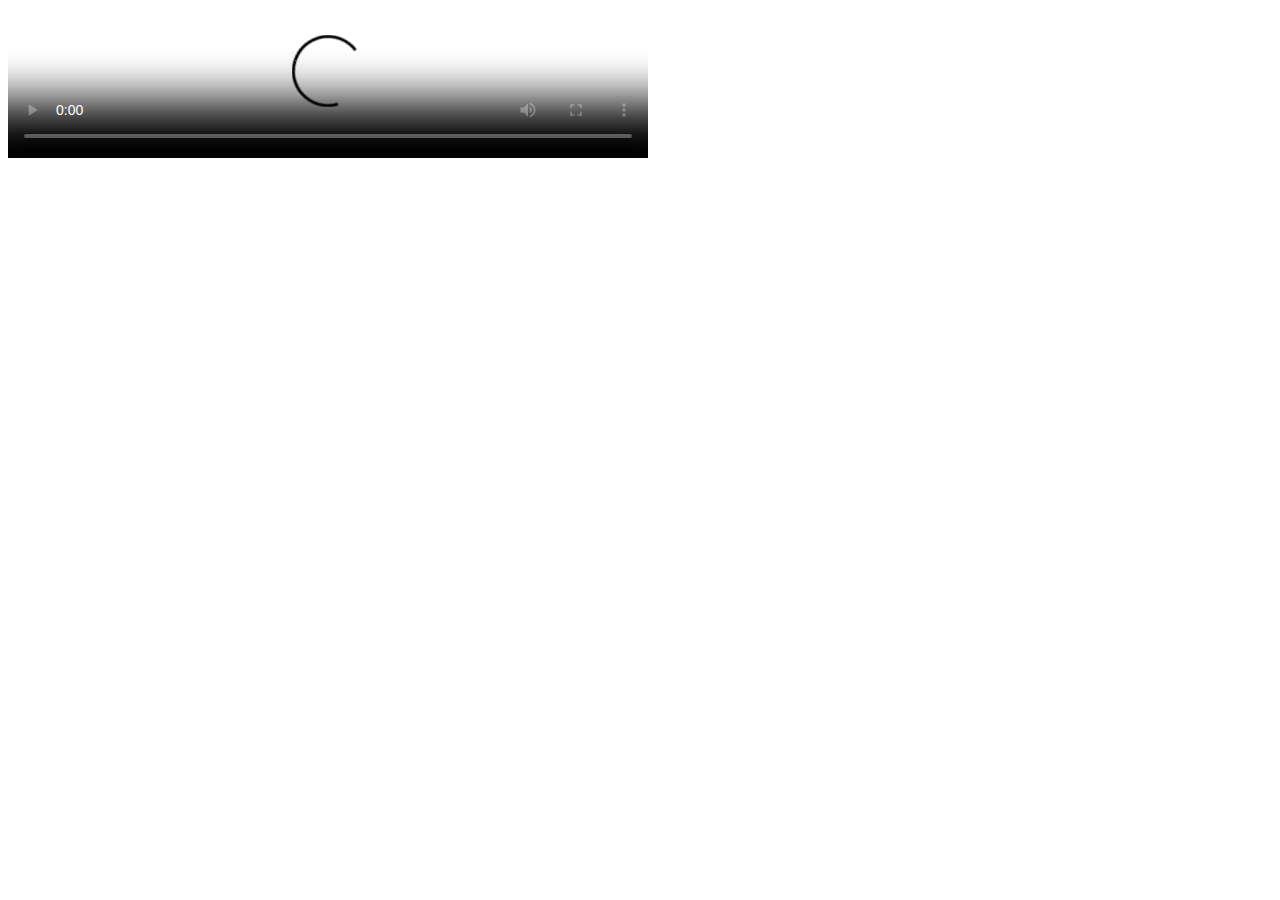
==== probnik.html @ 192b4c4f "add section" ====
<!DOCTYPE html>
<html lang="en">
  <head>
    <meta charset="UTF-8" />
    <meta http-equiv="X-UA-Compatible" content="IE=edge" />
    <meta name="viewport" content="width=device-width, initial-scale=1.0" />
    <title>Document</title>
  </head>
  <body>
    <video
      src="https://youtu.be/whSBgaBN_4s"
      poster="https://images.pexels.com/photos/595804/pexels-photo-595804.jpeg?w=640"
      width="640"
      controls
      autoplay
      loop
      preload="auto"
    ></video>
  </body>
</html>
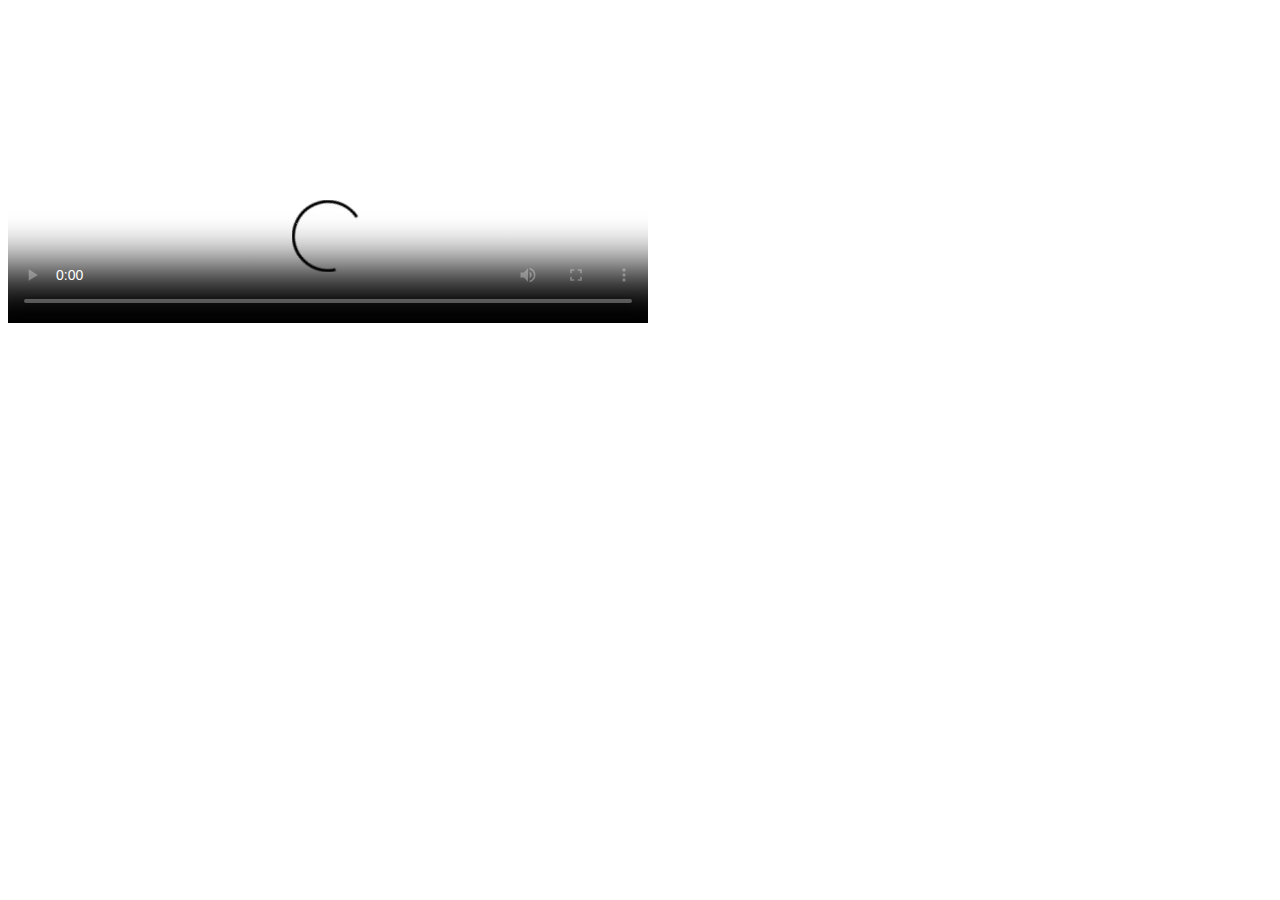
==== commit 83136069: "add section" ====
--- a/probnik.html
+++ b/probnik.html
@@ -16,5 +16,15 @@
       loop
       preload="auto"
     ></video>
+
+    <iframe
+      width="560"
+      height="315"
+      src="https://www.youtube.com/embed/DqA-fbx5kOU"
+      title="YouTube video player"
+      frameborder="0"
+      allow="; autoaccelerometerplay; clipboard-write; encrypted-media; gyroscope; picture-in-picture; web-share"
+      allowfullscreen
+    ></iframe>
   </body>
 </html>
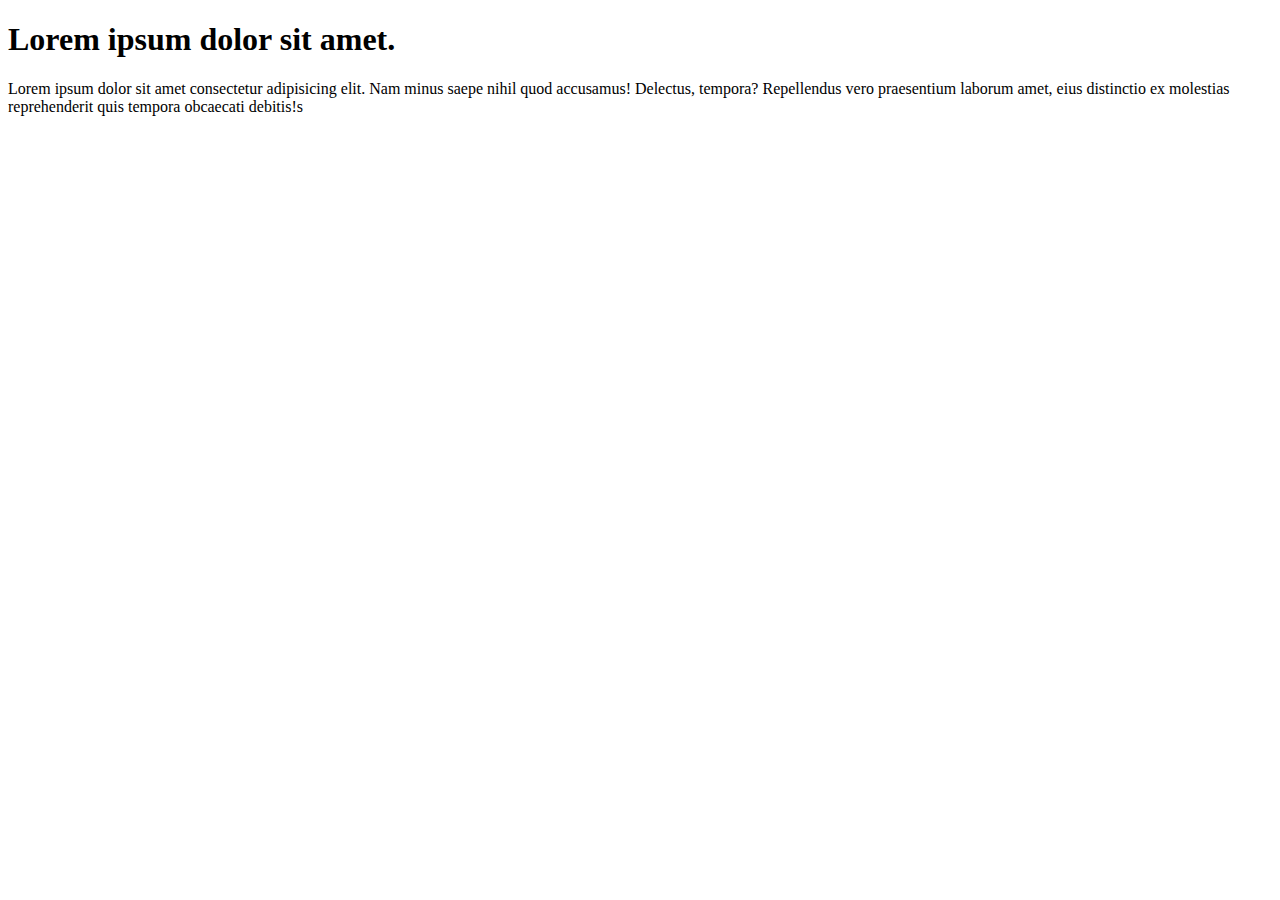
==== commit 56473a77: "add css" ====
--- a/probnik.html
+++ b/probnik.html
@@ -1,30 +1,20 @@
 <!DOCTYPE html>
 <html lang="en">
-  <head>
-    <meta charset="UTF-8" />
-    <meta http-equiv="X-UA-Compatible" content="IE=edge" />
-    <meta name="viewport" content="width=device-width, initial-scale=1.0" />
-    <title>Document</title>
-  </head>
-  <body>
-    <video
-      src="https://youtu.be/whSBgaBN_4s"
-      poster="https://images.pexels.com/photos/595804/pexels-photo-595804.jpeg?w=640"
-      width="640"
-      controls
-      autoplay
-      loop
-      preload="auto"
-    ></video>
 
-    <iframe
-      width="560"
-      height="315"
-      src="https://www.youtube.com/embed/DqA-fbx5kOU"
-      title="YouTube video player"
-      frameborder="0"
-      allow="; autoaccelerometerplay; clipboard-write; encrypted-media; gyroscope; picture-in-picture; web-share"
-      allowfullscreen
-    ></iframe>
-  </body>
-</html>
+<head>
+  <meta charset="UTF-8" />
+  <meta http-equiv="X-UA-Compatible" content="IE=edge" />
+  <meta name="viewport" content="width=device-width, initial-scale=1.0" />
+  <title>Document</title>
+
+</head>
+
+<body>
+  <h1 class="title">Lorem ipsum dolor sit amet.</h1>
+  <p class="text">Lorem ipsum dolor sit amet consectetur adipisicing elit. Nam minus saepe nihil quod accusamus!
+    Delectus, tempora? Repellendus vero praesentium laborum amet, eius distinctio ex molestias reprehenderit quis
+    tempora obcaecati debitis!s</p>
+
+</body>
+
+</html>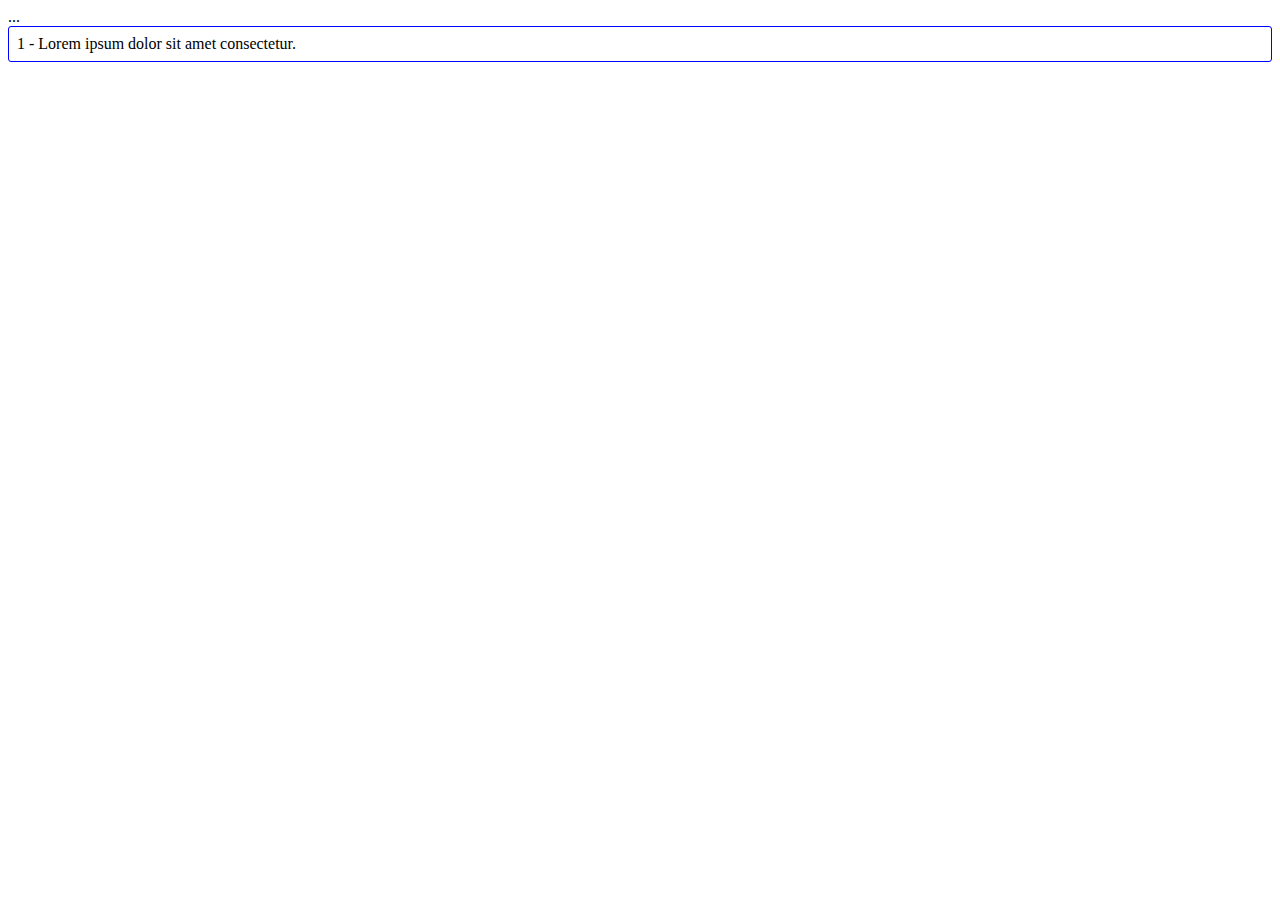
==== commit 2ad61c90: "add probnik" ====
--- a/probnik.html
+++ b/probnik.html
@@ -6,14 +6,18 @@
   <meta http-equiv="X-UA-Compatible" content="IE=edge" />
   <meta name="viewport" content="width=device-width, initial-scale=1.0" />
   <title>Document</title>
+  <link rel="stylesheet" href="./css/probnik.css">
 
 </head>
 
 <body>
-  <h1 class="title">Lorem ipsum dolor sit amet.</h1>
-  <p class="text">Lorem ipsum dolor sit amet consectetur adipisicing elit. Nam minus saepe nihil quod accusamus!
-    Delectus, tempora? Repellendus vero praesentium laborum amet, eius distinctio ex molestias reprehenderit quis
-    tempora obcaecati debitis!s</p>
+  <div class="tabs">
+    <div class="controls">...</div>
+
+    <div class="pane is-active">1 - Lorem ipsum dolor sit amet consectetur.</div>
+    <div class="pane">2 - Lorem ipsum dolor sit amet consectetur.</div>
+    <div class="pane">3 - Lorem ipsum dolor sit amet consectetur.</div>
+  </div>
 
 </body>
 
--- a/css/probnik.css
+++ b/css/probnik.css
@@ -0,0 +1,10 @@
+.pane {
+  display: none;
+  padding: 8px;
+  border: 1px solid blue;
+  border-radius: 3px;
+}
+
+.is-active {
+  display: block;
+}
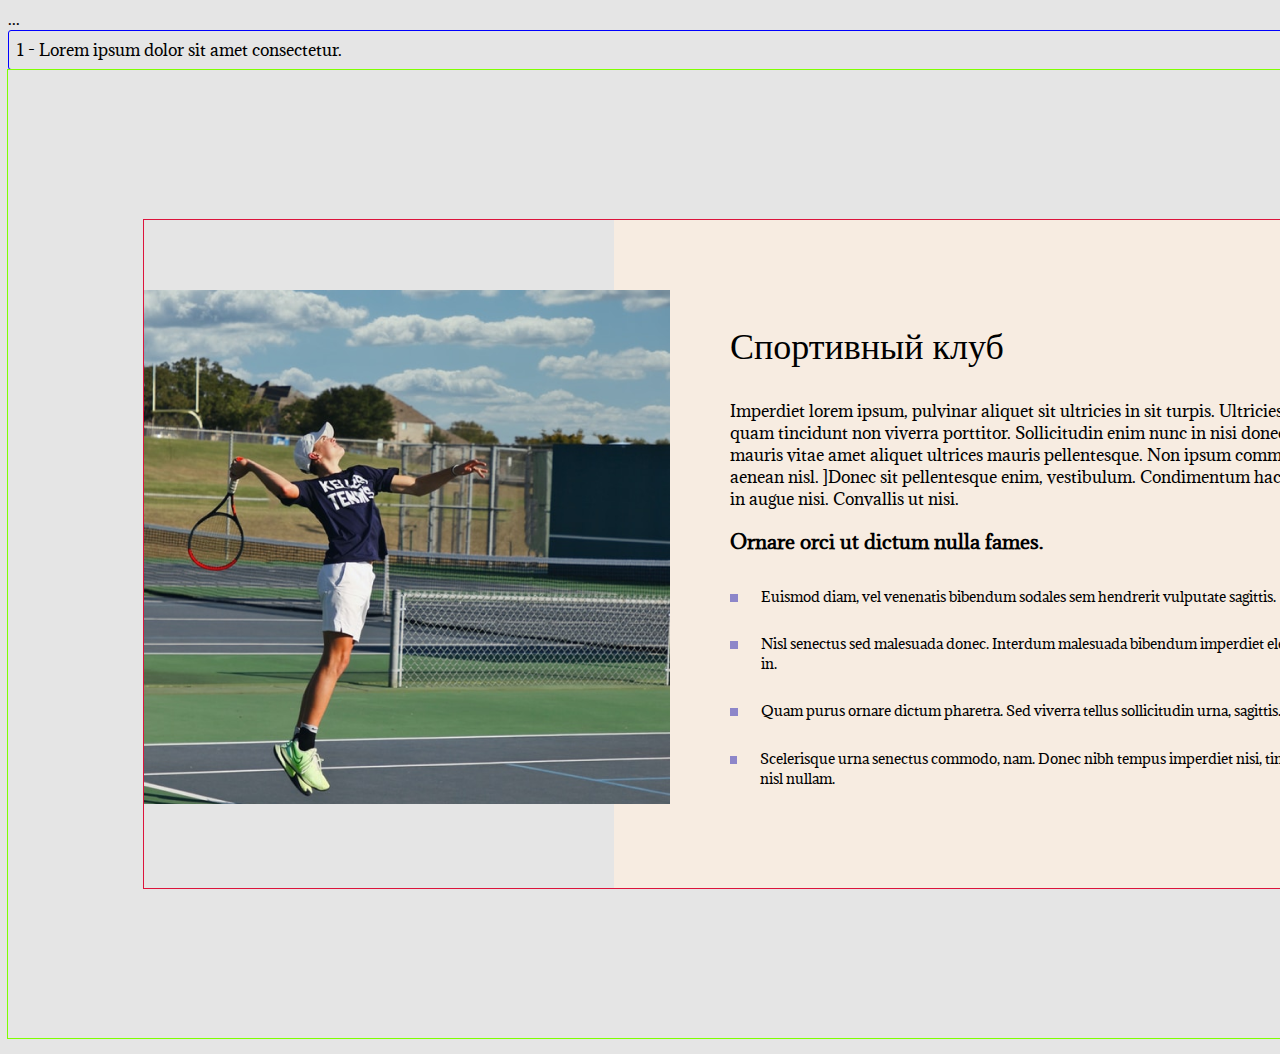
==== commit 954920bc: "add images" ====
--- a/probnik.html
+++ b/probnik.html
@@ -6,6 +6,11 @@
   <meta http-equiv="X-UA-Compatible" content="IE=edge" />
   <meta name="viewport" content="width=device-width, initial-scale=1.0" />
   <title>Document</title>
+  <link rel="stylesheet" href="https://cdnjs.cloudflare.com/ajax/libs/modern-normalize/2.0.0/modern-normalize.min.css"
+    integrity="sha512-4xo8blKMVCiXpTaLzQSLSw3KFOVPWhm/TRtuPVc4WG6kUgjH6J03IBuG7JZPkcWMxJ5huwaBpOpnwYElP/m6wg=="
+    crossorigin="anonymous" referrerpolicy="no-referrer" />
+  <link href="https://fonts.googleapis.com/css?family=Adamina:regular&display=swap" rel="stylesheet" />
+
   <link rel="stylesheet" href="./css/probnik.css">
 
 </head>
@@ -19,6 +24,47 @@
     <div class="pane">3 - Lorem ipsum dolor sit amet consectetur.</div>
   </div>
 
+  <section class="section section-about">
+
+    <div class="about-right">
+      <img src="../image-fon/Rectangle.png" alt="" class="icon">
+      <div>
+        <h2 class="about-title">Спортивный клуб</h2>
+        <p class="about-pre-text">
+          Imperdiet lorem ipsum, pulvinar aliquet sit ultricies in sit turpis. Ultricies erat pretium risus quam
+          tincidunt non
+          viverra porttitor. Sollicitudin enim nunc in nisi donec vel. Blandit mauris vitae amet aliquet ultrices mauris
+          pellentesque. Non ipsum commodo, sit mi sit netus aenean nisl. ]Donec sit pellentesque enim, vestibulum.
+          Condimentum hac adipiscing purus in augue nisi. Convallis ut nisi.
+
+        </p>
+        <h3 class="about-subtitle">Ornare orci ut dictum nulla fames.</h3>
+        <ul class="about-list">
+          <li class="about-item">
+            <p class="about-text">Euismod diam, vel venenatis bibendum sodales sem hendrerit vulputate sagittis.</p>
+          </li>
+          <li class="about-item">
+            <p class="about-text">Nisl senectus sed malesuada donec. Interdum malesuada bibendum imperdiet elementum
+              auctor vitae in.</p>
+          </li>
+          <li class="about-item">
+            <p class="about-text">Quam purus ornare dictum pharetra. Sed viverra tellus sollicitudin urna, sagittis.</p>
+          </li>
+          <li class="about-item">
+            <p class="about-text">
+              Scelerisque urna senectus commodo, nam. Donec nibh tempus imperdiet nisi, tincidunt mus egestas nisl
+              nullam.</p>
+          </li>
+        </ul>
+      </div>
+    </div>
+  </section>
+  <p>
+
+
+
+
+  </p>
 </body>
 
 </html>--- a/css/probnik.css
+++ b/css/probnik.css
@@ -8,3 +8,68 @@
 .is-active {
   display: block;
 }
+
+body {
+  width: 1500px;
+  background-color: #e5e5e5;
+  font-family: 'adamina';
+  font-weight: 400;
+}
+.section {
+  padding: 150px 136px;
+  width: 1344px;
+  margin-left: auto;
+  margin-right: auto;
+  outline: 1px solid chartreuse;
+}
+
+.about-title {
+  width: 430px;
+  font-size: 36px;
+  font-weight: 400;
+  line-height: 1.4; /* 50/36 */
+}
+.about-subtitle {
+}
+
+.about-pre-text {
+}
+.about-list {
+  list-style: none;
+  padding: 0;
+  margin: 0;
+}
+
+.about-item {
+  display: flex;
+  align-items: baseline;
+}
+
+.about-item::before {
+  content: '';
+  width: 8px;
+  height: 8px;
+  background-color: #8d86c9;
+  margin-right: 23px;
+}
+
+.about-right {
+  display: flex;
+  outline: 1px solid crimson;
+  background-color: #f7ece1;
+
+  background-image: linear-gradient(to left, #f7ece1 65%, #e5e5e5 65%);
+
+  padding-top: 70px;
+  padding-bottom: 84px;
+  padding-right: 60px;
+}
+
+.icon {
+  margin-right: 60px;
+}
+
+.about-text {
+  font-size: 14px;
+  line-height: 1.4;
+}
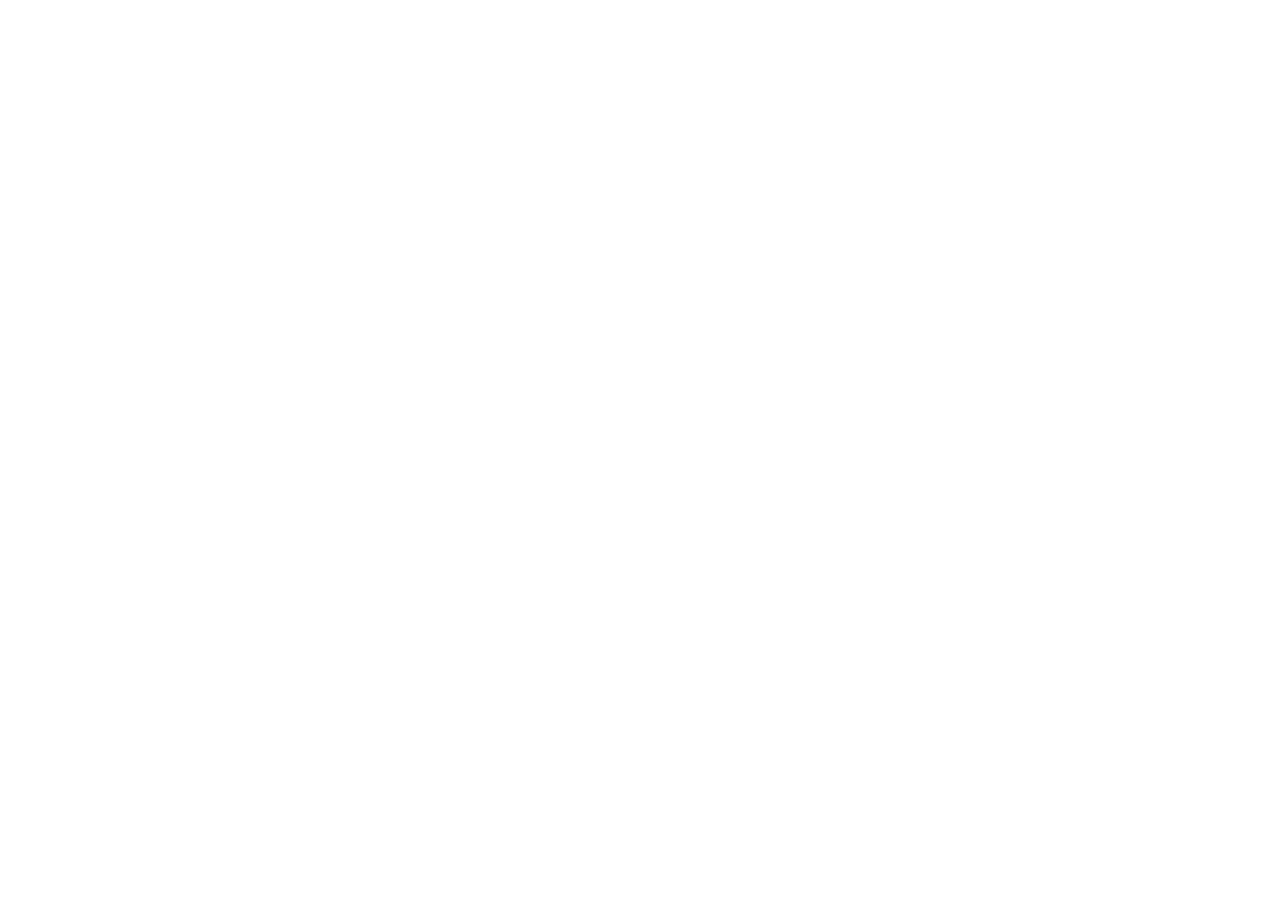
==== commit 3d4639f9: "add svg" ====
--- a/probnik.html
+++ b/probnik.html
@@ -16,55 +16,7 @@
 </head>
 
 <body>
-  <div class="tabs">
-    <div class="controls">...</div>
 
-    <div class="pane is-active">1 - Lorem ipsum dolor sit amet consectetur.</div>
-    <div class="pane">2 - Lorem ipsum dolor sit amet consectetur.</div>
-    <div class="pane">3 - Lorem ipsum dolor sit amet consectetur.</div>
-  </div>
-
-  <section class="section section-about">
-
-    <div class="about-right">
-      <img src="../image-fon/Rectangle.png" alt="" class="icon">
-      <div>
-        <h2 class="about-title">Спортивный клуб</h2>
-        <p class="about-pre-text">
-          Imperdiet lorem ipsum, pulvinar aliquet sit ultricies in sit turpis. Ultricies erat pretium risus quam
-          tincidunt non
-          viverra porttitor. Sollicitudin enim nunc in nisi donec vel. Blandit mauris vitae amet aliquet ultrices mauris
-          pellentesque. Non ipsum commodo, sit mi sit netus aenean nisl. ]Donec sit pellentesque enim, vestibulum.
-          Condimentum hac adipiscing purus in augue nisi. Convallis ut nisi.
-
-        </p>
-        <h3 class="about-subtitle">Ornare orci ut dictum nulla fames.</h3>
-        <ul class="about-list">
-          <li class="about-item">
-            <p class="about-text">Euismod diam, vel venenatis bibendum sodales sem hendrerit vulputate sagittis.</p>
-          </li>
-          <li class="about-item">
-            <p class="about-text">Nisl senectus sed malesuada donec. Interdum malesuada bibendum imperdiet elementum
-              auctor vitae in.</p>
-          </li>
-          <li class="about-item">
-            <p class="about-text">Quam purus ornare dictum pharetra. Sed viverra tellus sollicitudin urna, sagittis.</p>
-          </li>
-          <li class="about-item">
-            <p class="about-text">
-              Scelerisque urna senectus commodo, nam. Donec nibh tempus imperdiet nisi, tincidunt mus egestas nisl
-              nullam.</p>
-          </li>
-        </ul>
-      </div>
-    </div>
-  </section>
-  <p>
-
-
-
-
-  </p>
 </body>
 
 </html>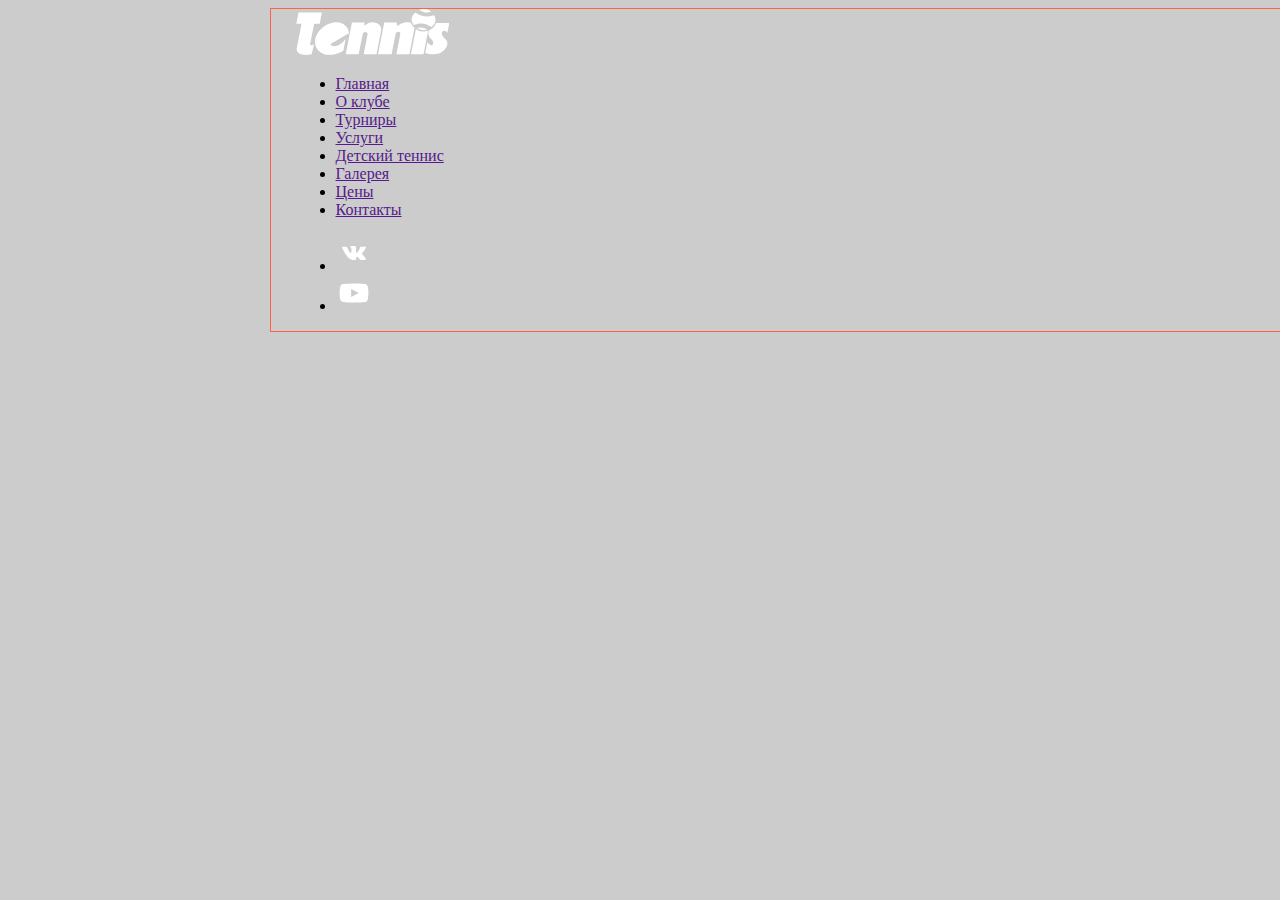
==== commit 3594372f: "add" ====
--- a/probnik.html
+++ b/probnik.html
@@ -16,7 +16,103 @@
 </head>
 
 <body>
+  <header>
+    <div class="container">
 
-</body>
+      <a href="">
+        <svg class="header-icon">
+          <use href="./image-fon/sprite.svg#icon-logo">
+
+          </use>
+        </svg>
+      </a>
+      <nav>
+        <ul>
+          <li>
+            <a href="">Главная</a>
+          </li>
+          <li>
+            <a href="">О клубе</a>
+          </li>
+          <li>
+            <a href="">Турниры</a>
+          </li>
+          <li>
+            <a href="">Услуги</a>
+          </li>
+          <li>
+            <a href="">Детский теннис</a>
+          </li>
+          <li>
+            <a href="">Галерея</a>
+          </li>
+          <li>
+            <a href="">Цены</a>
+          </li>
+          <li>
+            <a href="">Контакты</a>
+          </li>
+        </ul>
+      </nav>
+
+      <ul>
+        <li>
+          <a href="">
+            <svg class="social-icon">
+              <use href="./image-fon/sprite.svg#icon-vk">
+
+              </use>
+            </svg>
+          </a>
+        </li>
+        <li>
+          <a href="">
+            <svg class="social-icon">
+              <use href="./image-fon/sprite.svg#icon-youtube">
+
+              </use>
+            </svg>
+          </a>
+        </li>
+
+      </ul>
+
+
+    </div>
+
+
+  </header>
+
+
+
+
+
+
+  <script>
+    const refs = {
+      openModalBtn: document.querySelector("[data-open-modal]"),
+      closeModalBtn: document.querySelector("[data-close-modal]"),
+      backdrop: document.querySelector("[data-backdrop]"),
+    };
+
+    refs.openModalBtn.addEventListener("click", toggleModal);
+    refs.closeModalBtn.addEventListener("click", toggleModal);
+
+    refs.backdrop.addEventListener("click", logBackdropClick);
+
+    function toggleModal() {
+      refs.backdrop.classList.toggle("is-hidden");
+
+    }
+
+    function logBackdropClick() {
+      console.log();
+
+
+    }
+
+  </script>
+
+
 
 </html>--- a/css/probnik.css
+++ b/css/probnik.css
@@ -0,0 +1,23 @@
+body {
+  width: 1920px;
+  background-color: #cccccc;
+}
+
+.container {
+  width: 1345px;
+  padding: 0 25px;
+  border: 1px solid tomato;
+  margin: 0 auto;
+}
+
+.header-icon {
+  fill: white;
+  width: 153px;
+  height: 46px;
+}
+
+.social-icon {
+  fill: white;
+  width: 36px;
+  height: 36px;
+}
